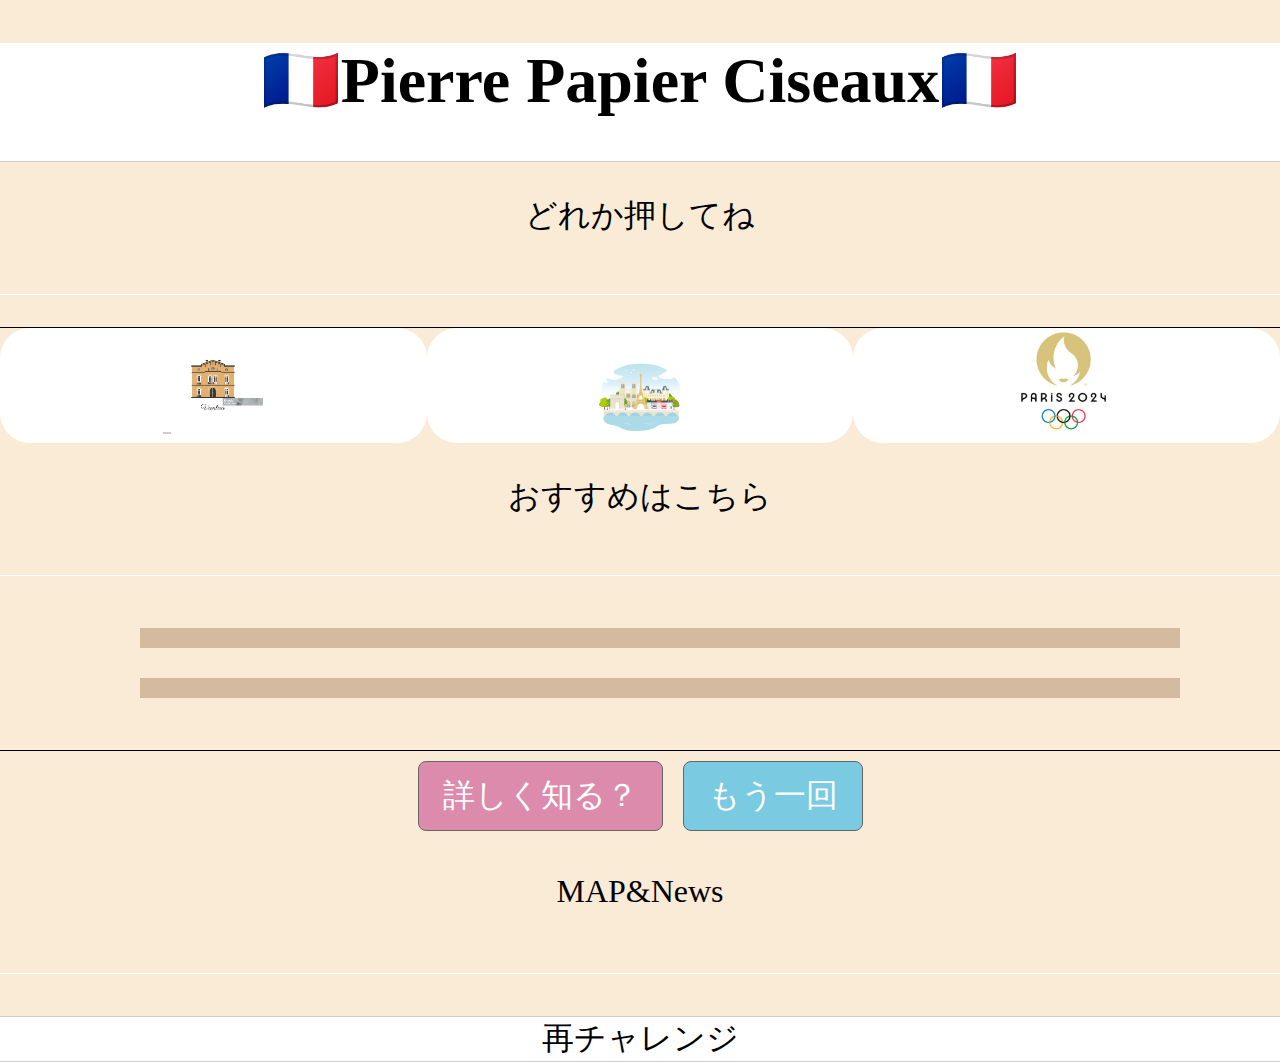
==== index.html @ 45d6ef88 "Add files via upload" ====
<!DOCTYPE html>
<html>

<head>
    <meta charset="utf-8">
    <meta name="viewport" content="width=device-width">
    <script src="js/jquery-2.1.3.min.js"></script>
    <link rel="stylesheet" href="css/sample.css">
    <title>じゃんけん</title>
</head>

<body>

    <header>
        <h1>🇫🇷Pierre Papier Ciseaux🇫🇷</h1>
    </header>

    <main>
        <div><p>どれか押してね</p></div>
        <ul>
            <li id="gu_btn" class="botton"><img src="./img/art.jpg" alt="" width="100"></li>
            <li id="cho_btn" class="botton"><img src="./img/paris.jpg" alt="" width="100"></li>
            <li id="par_btn" class="botton"><img src="./img/paris2.png" alt="" width="100"></li>
        </ul>

        <div class="osusume"><p>おすすめはこちら</p>
        <div class="container">
        <!-- main おすすめの場所を名前 左 ルーブル、オルセー、ブルス-->
        <div id="osusume_title" class="item item-big"></div> <!-- item-bigを追加 -->
         <!-- main おすすめの場所を左 ルーブル、オルセー、ブルス-->
        <div id="osusume_ba" class="item"></div>
        <!-- main おすすめの場所の有名な画像を右 モナリザ、ルノワールの絵、ステンドグラス-->
        <div id="osusumme_e" class="item"></div>
        </div>
        </div>

        <div class="button_sentaku">
            <ul>
                <li id="susum_btn" class="susum sentaku">詳しく知る？</li>
                <li id="modoru_btn" class="susum">もう一回</li>
            </ul>
        </div>

        <!-- 地図 wikiを載せる -->
        <!-- 地図を左に / 右に説明入れる-->
        <div class="setsumeizenbu">
        <p>MAP&News</p>    
        <div class="grid_setsumei">
        <div ID="chizu" class="chizu setsumei"></div>
        <div ID="setumei" class="chizu setsumei"></div>
        <div class="chizu setsumei"> </div>
       </div>
    </main>

    <footer>
        <div id="resetbtn" class="sai-btn">再チャレンジ</button></div>

    </footer>
    <script>
        // おすすめの場所が出る乱数は３
        // おすすめの絵・代表作は、場所に紐づく
        // [おすすめは」「場所」「絵」は順番にふわっと出てくる
        // ボタングー
        
        $("#gu_btn").on("click",function(){
            // 乱数１ー３
            const r = Math.ceil( Math.random()*3 );
            // view1=美術館  view2=絵画
            // view2もランダムにする？（できたら）
            let view="";

            if (r===1){
                view1 = '<img src="img/louvre.jpg" width="400">';
                view2 = '<img src="img/lajoconde.JPG" width="300">'; 
                view3 = "🇫🇷Musée du Louvre（ルーブル美術館）🇫🇷";
            }

            if (r===2){
                view1 = '<img src="img/orsay.png" width="400">';
                view2 = '<img src="img/star.png" width="400">';
                view3 = "🇫🇷Musee d'Orsay（オルセー美術館）🇫🇷";  
            }

            if (r===3){
                view1 = '<img src="img/burusu.face.png" width="400">';
                view2 = '<img src="img/burusu.rotonda.png" width="400">';
                view3 = "🇫🇷Bourse de Commerce（ブルス・ド・コメルス）🇫🇷";  
            }  
            
            // 表示処理。ifタグの外出しにする
            $("#osusume_title").html(view3);
            $("#osusume_ba").html(view1);
            $("#osusumme_e").html(view2);

        });

        // ボタンチョキ  
        $("#cho_btn").on("click",function(){
          // 乱数１ー３
          const r = Math.ceil( Math.random()*3 );

          // view1=場所  view2=代表
          // view2もランダムにする？（できたら）
          let view="";

          if (r===1){
              view1 = '<img src="img/e1.jpg" width="400">';
              view2 = '<img src="img/e3.JPG" width="400">'; 
              view3 = "🇫🇷Tour Eiffel(エッフェル塔）🇫🇷";
          }

          if (r===2){
              view1 = '<img src="img/n1.jpg" width="400">';
              view2 = '<img src="img/n2.jpg" width="400">';
              view3 = "🇫🇷Cathédrale Notre‐Dame de Paris（ノートルダム寺院）🇫🇷";  
          }

          if (r===3){
              view1 = '<img src="img/m1.jpg" width="400">';
              view2 = '<img src="img/m2.jpg" width="400">';
              view3 = "🇫🇷la butte Montmartre（モンマルトルの丘）🇫🇷";  
          }  
          
          // 表示処理。ifタグの外出しにする
          $("#osusume_title").html(view3);
          $("#osusume_ba").html(view1);
          $("#osusumme_e").html(view2);

      });

  // ボタンパー  
  $("#par_btn").on("click",function(){
          // 乱数１ー３
          const r = Math.ceil( Math.random()*3 );

          // view1=場所  view2=代表
          // view2もランダムにする？（できたら）
          let view="";

          if (r===1){
              view1 = '<img src="img/cm3.png" width="400">';
              view2 = '<img src="img/cma2.jpg" width="400">'; 
              view3 = "🇫🇷Parc du Champ-de-Mars(シャン・ド・マルス・アリーナ）🇫🇷";
          }

          if (r===2){
              view1 = '<img src="img/gp3.png" width="400">';
              view2 = '<img src="img/gp2.jpg" width="400">';
              view3 = "🇫🇷Grand Palais（グラン・パレ）🇫🇷";  
          }

          if (r===3){
              view1 = '<img src="img/vs3.png" width="400">';
              view2 = '<img src="img/vs2.jpg" width="400">';
              view3 = "🇫🇷Chateau de Versailles（ヴェルサイユ宮殿）🇫🇷";  
          }  
          
          // 表示処理。ifタグの外出しにする
          $("#osusume_title").html(view3);
          $("#osusume_ba").html(view1);
          $("#osusumme_e").html(view2);

      });

             // 『もう一回」ボタンを押す処置　→ 初期画面に戻る
        $("#modoru_btn").on("click",function(){
            $(window).prop("location", location.href);
        })

        // 「詳しく知る」ボタンを押す処理　→地図・おすすめ記事が出てくる
        $("#susum_btn").on("click",function(){
            const a = "🇫🇷Musée du Louvre（ルーブル美術館）🇫🇷";
            const b = "🇫🇷Musee d'Orsay（オルセー美術館）🇫🇷";
            const c = "🇫🇷Bourse de Commerce（ブルス・ド・コメルス）🇫🇷";
            const d = "🇫🇷Tour Eiffel(エッフェル塔）🇫🇷";
            const e = "🇫🇷Cathédrale Notre‐Dame de Paris（ノートルダム寺院）🇫🇷";
            const f = "🇫🇷la butte Montmartre（モンマルトルの丘）🇫🇷";
            const g = "🇫🇷Parc du Champ-de-Mars(シャン・ド・マルス・アリーナ）🇫🇷";
            const h = "🇫🇷Grand Palais（グラン・パレ）🇫🇷";
            const i = "🇫🇷Chateau de Versailles（ヴェルサイユ宮殿）🇫🇷";
            let map= ""
            
            if( view3===a){
                map1 = '<iframe src="https://www.google.com/maps/embed?pb=!1m14!1m8!1m3!1d10499.496405115677!2d2.337644!3d48.8606111!3m2!1i1024!2i768!4f13.1!3m3!1m2!1s0x47e671d877937b0f%3A0xb975fcfa192f84d4!2z44Or44O844O044Or576O6KGT6aSo!5e0!3m2!1sja!2sjp!4v1723200514518!5m2!1sja!2sjp" width="400" height="450" style="border:0;" allowfullscreen="" loading="lazy" referrerpolicy="no-referrer-when-downgrade"></iframe>';
                map2 = '<iframe src="https://artnewsjapan.com/article/784" width="600" height="450" frameborder="0"></iframe>'
            }

             if( view3===b){
                map1 = '<iframe src="https://www.google.com/maps/embed?pb=!1m18!1m12!1m3!1d2624.908174996922!2d2.3239864762880824!3d48.859961371332446!2m3!1f0!2f0!3f0!3m2!1i1024!2i768!4f13.1!3m3!1m2!1s0x47e66e2bb630941b%3A0xd071bd8cb14423d8!2z44Kq44Or44K744O8576O6KGT6aSo!5e0!3m2!1sja!2sjp!4v1723201394720!5m2!1sja!2sjp" width="400" height="450" style="border:0;" allowfullscreen="" loading="lazy" referrerpolicy="no-referrer-when-downgrade"></iframe>';
                map2 = '<iframe src="https://amazing-trip.xyz/t-blog/orsay-works/" width="600" height="450" frameborder="0"></iframe>' 
            }

             if( view3==c){
                map1 = ' <iframe src="https://www.google.com/maps/embed?pb=!1m14!1m12!1m3!1d2624.757393580799!2d2.3401314762882577!3d48.86283647133281!2m3!1f0!2f0!3f0!3m2!1i1024!2i768!4f13.1!5e0!3m2!1sja!2sjp!4v1723201711483!5m2!1sja!2sjp" width="400" height="450" style="border:0;" allowfullscreen="" loading="lazy" referrerpolicy="no-referrer-when-downgrade"></iframe>';
                map2 = '<iframe src="https://goetheweb.jp/lifestyle/art/20230404-artshopping25" width="600" height="450" frameborder="0"></iframe>' 
            }

             if( view3===d){
                map1 ='<iframe src="https://www.google.com/maps/embed?pb=!1m18!1m12!1m3!1d2624.9916246075636!2d2.2944812999999997!3d48.858370099999995!2m3!1f0!2f0!3f0!3m2!1i1024!2i768!4f13.1!3m3!1m2!1s0x47e66e2964e34e2d%3A0x8ddca9ee380ef7e0!2z44Ko44OD44OV44Kn44Or5aGU!5e0!3m2!1sja!2sjp!4v1723549054880!5m2!1sja!2sjp" width="400" height="450" style="border:0;" allowfullscreen="" loading="lazy" referrerpolicy="no-referrer-when-downgrade"></iframe>';
                map2 ='<iframe src="https://paris-rama.com/paris_spot/050.htm" width="600" height="450" frameborder="0"></iframe>';
            }

             if( view3===e){
                map1='<iframe src="https://www.google.com/maps/embed?pb=!1m18!1m12!1m3!1d2625.2748979881326!2d2.3473271762876387!3d48.85296817133137!2m3!1f0!2f0!3f0!3m2!1i1024!2i768!4f13.1!3m3!1m2!1s0x47e671e19ff53a01%3A0x36401da7abfa068d!2z44OO44O844OI44Or44OA44Og5aSn6IGW5aCC!5e0!3m2!1sja!2sjp!4v1723549199844!5m2!1sja!2sjp" width="400" height="450" style="border:0;" allowfullscreen="" loading="lazy" referrerpolicy="no-referrer-when-downgrade"></iframe>';
                map2='<iframe src="https://paris-rama.com/paris_spot/001.htm" width="600" height="450" frameborder="0"></iframe>';
             }

             if( view3===f){
                map1='<iframe src="https://www.google.com/maps/embed?pb=!1m18!1m12!1m3!1d20988.258975251643!2d2.322489939449955!3d48.886190515469!2m3!1f0!2f0!3f0!3m2!1i1024!2i768!4f13.1!3m3!1m2!1s0x47e66e432e04c811%3A0xc63ce48b5005548d!2z44Oi44Oz44Oe44Or44OI44Or!5e0!3m2!1sja!2sjp!4v1723549299490!5m2!1sja!2sjp" width="400" height="450" style="border:0;" allowfullscreen="" loading="lazy" referrerpolicy="no-referrer-when-downgrade"></iframe>';
                map2='<iframe src="https://paris-rama.com/paris_area/001.htm" width="600" height="450" frameborder="0"></iframe>';  
             }

             if( view3===g){
                map1='<iframe src="https://www.google.com/maps/embed?pb=!1m18!1m12!1m3!1d2625.26450342713!2d2.302463000000003!3d48.853166400000006!2m3!1f0!2f0!3f0!3m2!1i1024!2i768!4f13.1!3m3!1m2!1s0x47e671304bd75075%3A0x8726404b7d07fcb6!2sChamp%20de%20Mars%20Arena!5e0!3m2!1sja!2sjp!4v1723549628253!5m2!1sja!2sjp" width="400" height="450" style="border:0;" allowfullscreen="" loading="lazy" referrerpolicy="no-referrer-when-downgrade"></iframe>';
                map2='<iframe src="https://olympics.com/ja/paris-2024/venues/champ-de-mars-arena" width="600" height="450" frameborder="0"></iframe>'; 
             }

             if( view3===h){
                map1='<iframe src="https://www.google.com/maps/embed?pb=!1m18!1m12!1m3!1d2624.5857576770773!2d2.3098794762884522!3d48.86610907133312!2m3!1f0!2f0!3f0!3m2!1i1024!2i768!4f13.1!3m3!1m2!1s0x47e66fd048eedcd1%3A0x499b45575147a06b!2z44Kw44Op44Oz44O744OR44Os!5e0!3m2!1sja!2sjp!4v1723550458751!5m2!1sja!2sjp" width="400" height="450" style="border:0;" allowfullscreen="" loading="lazy" referrerpolicy="no-referrer-when-downgrade"></iframe>';
                map2='<iframe src="https://olympics.com/ja/paris-2024/venues/grand-palais" width="600" height="450" frameborder="0"></iframe>';
             }

             if( view3===i){
                map1='<iframe src="https://www.google.com/maps/embed?pb=!1m18!1m12!1m3!1d2627.7963721454!2d2.117780476284707!3d48.80486487132496!2m3!1f0!2f0!3f0!3m2!1i1024!2i768!4f13.1!3m3!1m2!1s0x47e67d94d7b14c75%3A0x538fcc15f59ce8f!2z44O044Kn44Or44K144Kk44Om5a6u5q6_!5e0!3m2!1sja!2sjp!4v1723550609941!5m2!1sja!2sjp" width="400" height="450" style="border:0;" allowfullscreen="" loading="lazy" referrerpolicy="no-referrer-when-downgrade"></iframe>';
                map2='<iframe src="https://olympics.com/ja/paris-2024/venues/chateau-de-versailles" width="600" height="450" frameborder="0"></iframe>'; 
             }


             $("#chizu").html(map1);
             $("#setumei").html(map2);

        })
        
    
                





    </script>
</body>

</html>
---- css/sample.css ----
body{
    margin:0;
    padding:0;
    text-align:left;
    font-size: 32px;
    background-color: antiquewhite;
    
}
header{
    background-color: #fff;
    border-bottom: 1px solid #ccc;
    text-align: center;
}
main{
    border-bottom:1px solid #ccc;
    text-align: center;
    
}
footer{
    background-color: #fff;
    border-bottom:1px solid #ccc;
    text-align: center;
}

.botton {
    width: 50px;
    height:50px;
    border-radius: 30px;
    border-style: none; 
    background-color: white;
    margin: 10px;
    
}

.container {
    display: grid;
    grid-template-columns: ifr ifr;
    max-width: 1020px;
    margin: auto;
    padding: 10px;
    gap: 10px;

}
.item{
    background-color:#d4ba9f;
    width: 100%;
    object-fit: cover;
    margin: 10px;
    padding: 10px;
}
.item-big{
    grid-column: 1/3;
    grid-row: 1/3;
    width: 2fr;
}

.grid_setsumei{
    display: grid;
    grid-template-columns: 1fr 1fr;
    grid-template-rows: auto;
    gap: 10px;
    margin: auto;
    max-width: 1020px;
}

.chizu setsumei{
    background: #666;
    color: #fff;
    padding: 10px;
}

.setsumei{
    width: 100%;
}
/*  
.setsumeizenbu {
    background-image: url(../img/1008070.jpg);
    background-size: cover;
}
*/

.susum{
    display: inline-block;
    font-size: 1.5rm;
    background-color: #7acbe1;
    color: #FFF;
    border-radius:8px ;
    padding: .75rem 1.5rem;
    margin: 10px;
}
.susum:hover{
    background: #97cdf3;
    transform: translateY(-3px);
}

.sentaku {
    background-color: #dc8bad;
}
.sentaku:hover{
    background: #af6ba2;
    transform: translateY(-3px);
}

.anime {
    text-align: center;
}


p{
    font-size:100%;
    border-bottom:1px solid #fff;
    height:100px;
}
ul{
    padding: 0;
    border-top: 1px solid #000000;
    display:table;  /* 定義 */
    table-layout: fixed;
    width:100%;

}
li{
    list-style-type:none;
    border: 1px solid #666;
    background-color: #FFF;
    display:table-cell;  /* 定義 */
    cursor: pointer;
}
li:hover{
    background: #0066CC;
    color:#fff;
}
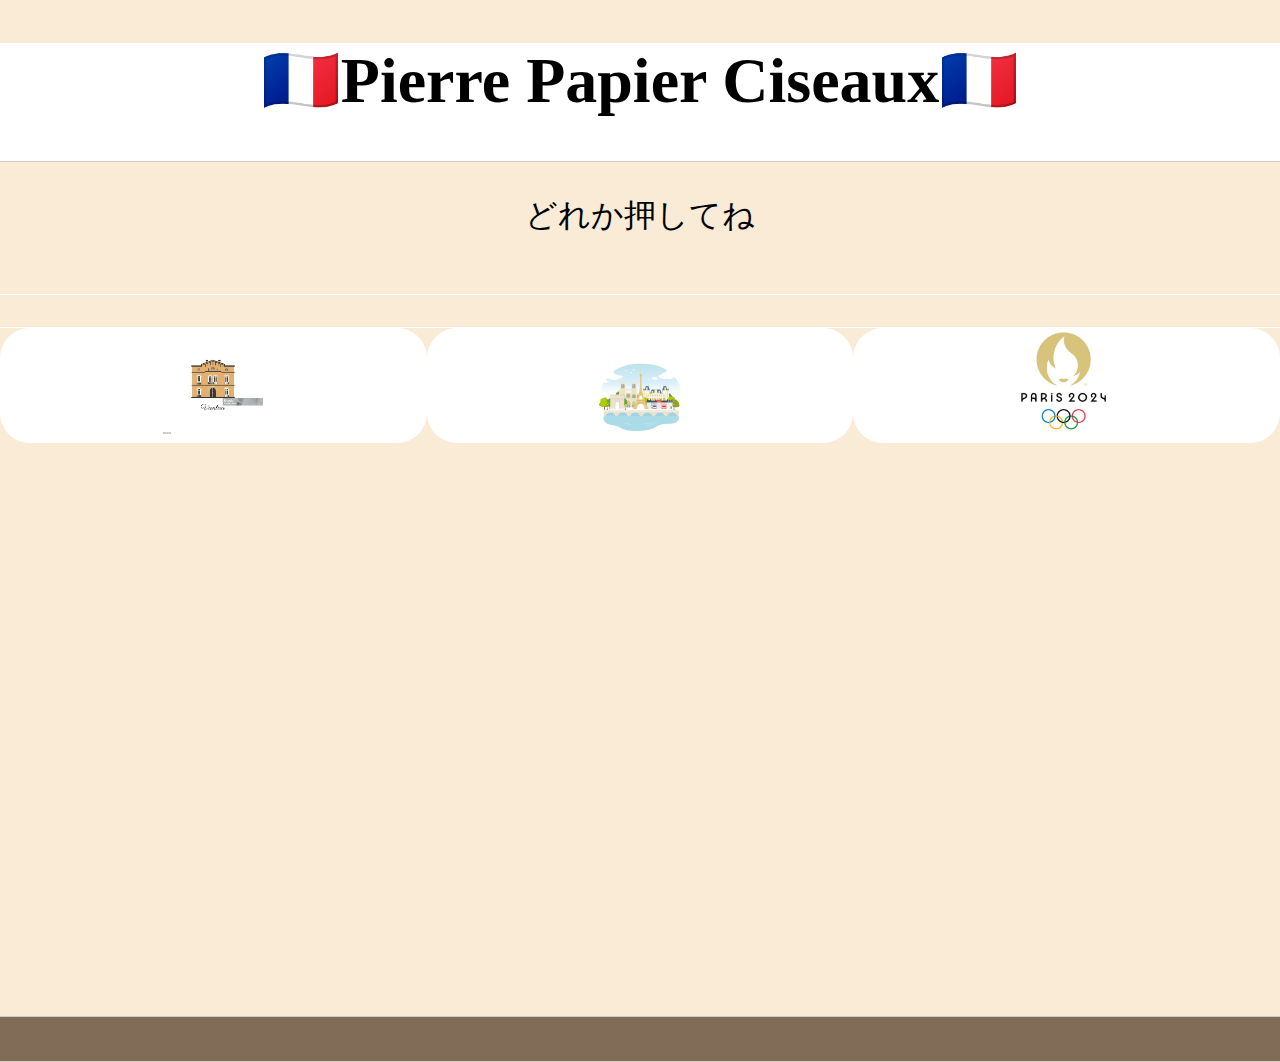
==== commit f0ae9d1f: "Add files via upload" ====
--- a/index.html
+++ b/index.html
@@ -22,8 +22,8 @@
             <li id="cho_btn" class="botton"><img src="./img/paris.jpg" alt="" width="100"></li>
             <li id="par_btn" class="botton"><img src="./img/paris2.png" alt="" width="100"></li>
         </ul>
-
-        <div class="osusume"><p>おすすめはこちら</p>
+        
+        <di id="hiddenosusume" class="osusume"><p>おすすめはこちら</p>
         <div class="container">
         <!-- main おすすめの場所を名前 左 ルーブル、オルセー、ブルス-->
         <div id="osusume_title" class="item item-big"></div> <!-- item-bigを追加 -->
@@ -53,10 +53,11 @@
     </main>
 
     <footer>
-        <div id="resetbtn" class="sai-btn">再チャレンジ</button></div>
+        <div id="resetbtn" class="sai-btn">Re-défi（もう一回？）</button></div>
 
     </footer>
     <script>
+
         // おすすめの場所が出る乱数は３
         // おすすめの絵・代表作は、場所に紐づく
         // [おすすめは」「場所」「絵」は順番にふわっと出てくる
@@ -91,6 +92,7 @@
             $("#osusume_title").html(view3);
             $("#osusume_ba").html(view1);
             $("#osusumme_e").html(view2);
+            $("#hiddenosusume").css("visibility","visible");
 
         });
 
@@ -105,7 +107,7 @@
 
           if (r===1){
               view1 = '<img src="img/e1.jpg" width="400">';
-              view2 = '<img src="img/e3.JPG" width="400">'; 
+              view2 = '<img src="img/e3.jpg" width="400">'; 
               view3 = "🇫🇷Tour Eiffel(エッフェル塔）🇫🇷";
           }
 
@@ -125,6 +127,7 @@
           $("#osusume_title").html(view3);
           $("#osusume_ba").html(view1);
           $("#osusumme_e").html(view2);
+          $("#hiddenosusume").css("visibility","visible");
 
       });
 
@@ -159,6 +162,7 @@
           $("#osusume_title").html(view3);
           $("#osusume_ba").html(view1);
           $("#osusumme_e").html(view2);
+          $("#hiddenosusume").css("visibility","visible");
 
       });
 
--- a/css/sample.css
+++ b/css/sample.css
@@ -79,6 +79,11 @@
 }
 */
 
+ 
+#hiddenosusume {
+    visibility: hidden;   /*最初にコンテンツを非表示にします*/ 
+}
+
 .susum{
     display: inline-block;
     font-size: 1.5rm;
@@ -105,6 +110,11 @@
     text-align: center;
 }
 
+#resetbtn {
+    visibility: hidden;
+    color: #FFF;
+    background-color:#806c57 ;
+}
 
 p{
     font-size:100%;
@@ -113,7 +123,7 @@
 }
 ul{
     padding: 0;
-    border-top: 1px solid #000000;
+    border-top: 1px solid #fff;
     display:table;  /* 定義 */
     table-layout: fixed;
     width:100%;
@@ -121,13 +131,16 @@
 }
 li{
     list-style-type:none;
-    border: 1px solid #666;
+    border: 1px solid #fff;
     background-color: #FFF;
     display:table-cell;  /* 定義 */
     cursor: pointer;
 }
 li:hover{
-    background: #0066CC;
+    background-color:  #bad4d1;
     color:#fff;
 }
 
+footer {
+    background-color:#806c57 ;
+}